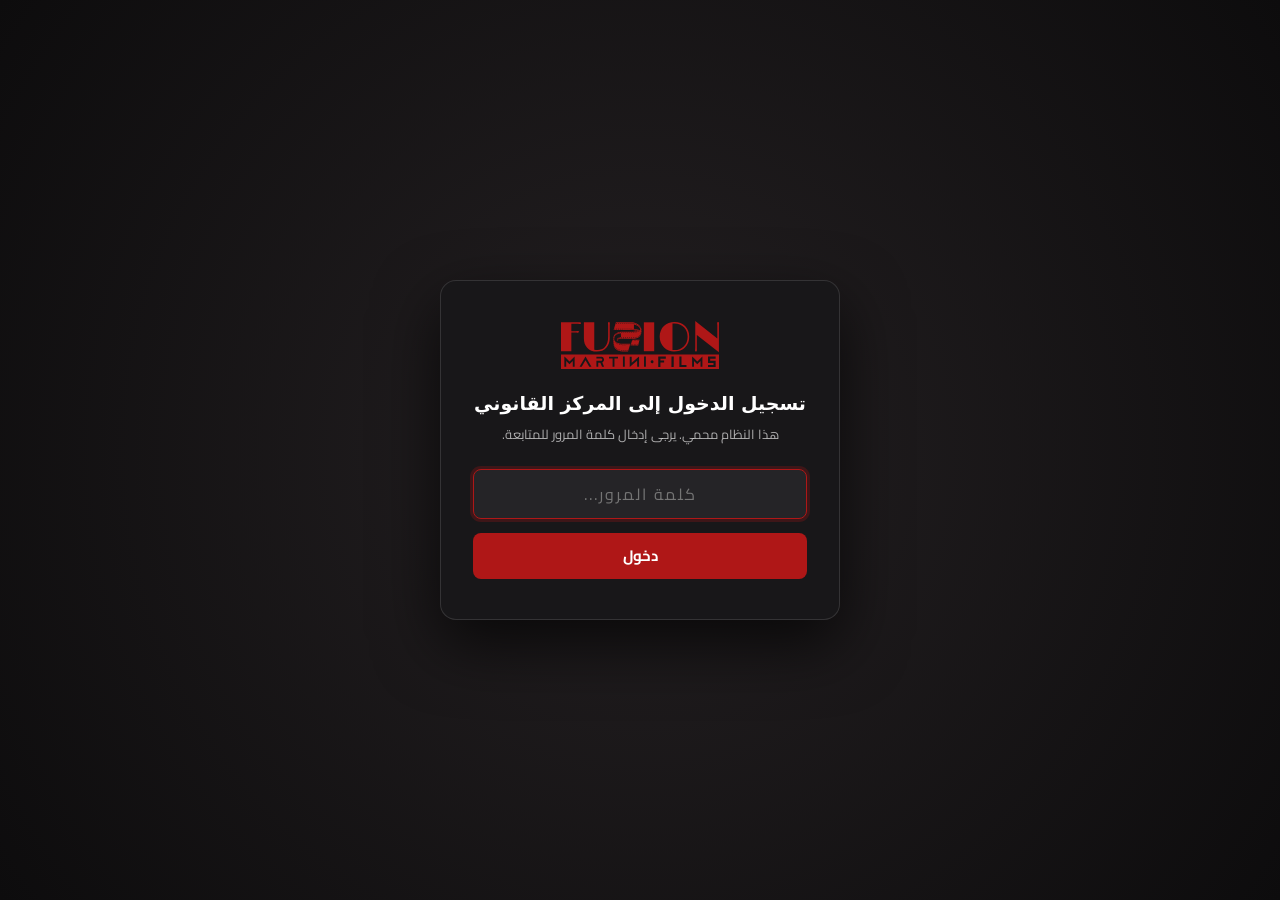
==== index.html @ acb27ea2 "feat: password protection with martin2026, lock gate, and signed contract delete prevention" ====
<!doctype html>
<html lang="ar" dir="rtl">
<head>
<meta charset="utf-8">
<meta name="viewport" content="width=device-width, initial-scale=1">
<title>المركز القانوني | MARTINI FUSION FILMS</title>
<link rel="icon" href="assets/logo-red.svg">
<link rel="preconnect" href="https://fonts.googleapis.com">
<link rel="preconnect" href="https://fonts.gstatic.com" crossorigin>
<link href="https://fonts.googleapis.com/css2?family=Cairo:wght@400;500;600;700;800&display=swap" rel="stylesheet">
<link rel="stylesheet" href="hub.css?v=20260923i">
</head>
<body>
<div class="app">
  <aside class="side">
    <a class="brand" href="#/templates"><img src="assets/logo-cream.svg" alt="MARTINI FUSION FILMS"><span class="brand-title" data-i18n="app.title"></span></a>
    <nav>
      <div class="nav-section-title" data-i18n="nav.master">الرئيسية</div>
      <a href="#/templates" data-r="templates" class="nav-master"><span data-i18n="nav.templates"></span></a>
      
      <div class="nav-section-title" data-i18n="nav.subpages">الصفحات الفرعية</div>
      <a href="#/projects" data-r="projects" class="nav-subpage"><span data-i18n="nav.projects"></span> <span class="n" id="nProjects">0</span></a>
      <a href="#/contracts" data-r="contracts" class="nav-subpage"><span data-i18n="nav.contracts"></span> <span class="n" id="nContracts">0</span></a>

      <div class="nav-section-divider"></div>
      <a href="#/settings" data-r="settings"><span data-i18n="nav.settings"></span> <span class="dot" id="dotCompany" data-i18n-title="nav.dot"></span></a>
    </nav>
    <div class="side-foot">
      <button id="btnLang" class="lang-btn" data-i18n="side.lang"></button>
      <button id="btnLock" class="lock-btn" data-i18n="side.lock"></button>
      <button id="btnBackup" data-i18n="side.backup"></button>
      <button id="btnRestore" data-i18n="side.restore"></button>
      <input type="file" id="fileRestore" accept="application/json" hidden>
      <p data-i18n="side.note"></p>
    </div>
  </aside>
  <main id="view"></main>
</div>
<div id="authGate" class="auth-overlay" style="display: none;">
  <div class="auth-card">
    <img src="assets/logo-red.svg" alt="MARTINI FUSION FILMS" class="auth-logo">
    <h2 class="auth-title" data-i18n="auth.title">تسجيل الدخول إلى المركز القانوني</h2>
    <p class="auth-sub" data-i18n="auth.sub">هذا النظام محمي. يرجى إدخال كلمة المرور للمتابعة.</p>
    <form id="authForm" class="auth-form" onsubmit="return false;">
      <div class="auth-input-wrap">
        <input type="password" id="authInput" class="auth-input" placeholder="كلمة المرور..." autocomplete="current-password" required autofocus>
      </div>
      <div id="authErr" class="auth-err" data-i18n="auth.err">كلمة المرور غير صحيحة. يرجى إعادة المحاولة.</div>
      <button type="submit" id="authSubmit" class="auth-btn" data-i18n="auth.btn">دخول</button>
    </form>
  </div>
</div>
<div id="toast" role="status"></div>
<div id="printHost" class="print-host"></div>
<script src="data/i18n.js"></script>
<script src="data/company.js"></script>
<script src="data/templates/actor.js"></script>
<script src="data/templates/artistic.js"></script>
<script src="data/templates/nda.js"></script>
<script src="data/seed.js"></script>
<script src="assets/html2pdf.bundle.min.js"></script>
<script src="hub.js?v=20260923i"></script>
</body>
</html>
---- hub.css ----
/* MARTINI FUSION FILMS, Legal Hub */
@import url('https://fonts.googleapis.com/css2?family=Cairo:wght@400;500;600;700;800&display=swap');
:root{
  --ink:#151517; --ink2:#3b3b41; --muted:#77726a; --cream:#F4F1EA; --card:#fff; --line:#E4DFD4; --line2:#d3ccbd;
  --red:#AF1717; --red-d:#8f1212; --amber:#B7791F; --amber-bg:#FBF1DC; --green:#2F7D4F; --green-bg:#E4F2EA; --blue:#2c5d8f;
  --r:10px; --ui:-apple-system,BlinkMacSystemFont,"Geeza Pro","Dubai","Tahoma","Segoe UI",system-ui,sans-serif;
  --head:"Geeza Pro","Dubai","Futura","Avenir Next","SF Pro Display",var(--ui);
  --cp-zoom: 1;
}
*{box-sizing:border-box}
html,body{margin:0;height:100%}
body{font:14px/1.5 var(--ui);color:var(--ink);background:var(--cream);-webkit-font-smoothing:antialiased}
button,input,select,textarea{font:inherit;color:inherit}
a{color:inherit}
h1,h2,h3{font-family:var(--head);margin:0;letter-spacing:normal}

.app{display:grid;grid-template-columns:240px 1fr;height:100vh}
.side{background:var(--red);color:var(--cream);display:flex;flex-direction:column;padding:22px 16px 16px}
.brand{display:block;text-decoration:none;margin-bottom:26px}
.brand img{width:100%;display:block}
.brand .brand-title, .brand span{display:block;margin-top:10px;font:700 13.5px/1.2 var(--head);letter-spacing:normal;color:#fff}
.side nav{display:flex;flex-direction:column;gap:3px}
.side nav a{display:flex;align-items:center;gap:10px;padding:10px 12px;border-radius:8px;text-decoration:none;color:#fff;font-weight:600;font-size:14px;transition:all .15s ease}
.side nav a:hover{background:rgba(0,0,0,0.2);color:#fff}
.side nav a.on{background:rgba(0,0,0,0.32);color:#fff;font-weight:700;box-shadow:inset -3px 0 0 #fff}
html[dir=ltr] .side nav a.on{box-shadow:inset 3px 0 0 #fff}
.side nav .n{margin-inline-start:auto;font-size:11.5px;font-weight:700;background:#fff;border-radius:20px;padding:1px 8px;color:var(--red)}
.side nav .dot{margin-inline-start:auto;width:9px;height:9px;border-radius:50%;background:#ffd166;box-shadow:0 0 0 2px rgba(0,0,0,0.15)}
.side-foot{margin-top:auto;display:flex;flex-direction:column;gap:8px;font-size:12px}
.side-foot button{background:rgba(0,0,0,0.16);border:1.5px solid rgba(255,255,255,0.45);color:#fff;font-weight:600;border-radius:8px;padding:8px 10px;cursor:pointer;text-align:start;transition:all .15s ease}
.side-foot button:hover{background:rgba(0,0,0,0.3);border-color:#fff;color:#fff}
.side-foot p{margin:4px 2px 0;color:#fff;opacity:.88;font-size:11.5px;line-height:1.45}

main{overflow:auto;min-width:0;height:100vh}
.page{padding:34px 40px 60px;max-width:1760px;width:100%;box-sizing:border-box}
.page-h{display:flex;align-items:flex-end;justify-content:space-between;gap:20px;margin-bottom:22px;flex-wrap:wrap}
.page-h h1{font-size:26px;font-weight:700}
.page-h p{margin:6px 0 0;color:var(--muted);max-width:640px;line-height:1.55}

.btn{border:1px solid var(--line2);background:#fff;border-radius:8px;padding:8px 14px;cursor:pointer;font-weight:500;white-space:nowrap}
.btn:hover{border-color:#a9a293;background:#faf8f3}
.btn.pri{background:var(--red);border-color:var(--red);color:#fff}
.btn.pri:hover{background:var(--red-d)}
.btn.sm{padding:5px 10px;font-size:12.5px}
.btn.ghost{background:none}
.btn.danger:hover{border-color:var(--red);color:var(--red)}

.tools{display:flex;gap:10px;flex-wrap:wrap;align-items:center;margin-bottom:20px;background:var(--card);border:1px solid var(--line);border-radius:12px;padding:10px 12px}
.search{flex:1;min-width:220px;max-width:380px;position:relative}
.search input{width:100%;padding:9px 36px 9px 12px;border:1px solid var(--line2);border-radius:9px;background:#faf9f6;font-size:13.5px;text-align:right}
html[dir=ltr] .search input{padding:9px 12px 9px 36px;text-align:left}
.search:before{content:"";position:absolute;right:13px;left:auto;top:50%;width:11px;height:11px;margin-top:-7px;border:2px solid #9b9586;border-radius:50%}
.search:after{content:"";position:absolute;right:23px;left:auto;top:calc(50% + 3px);width:6px;height:2px;background:#9b9586;transform:rotate(-45deg)}
html[dir=ltr] .search:before{right:auto;left:13px}
html[dir=ltr] .search:after{right:auto;left:23px}
.chips{display:flex;gap:7px;flex-wrap:wrap}
.chip{border:1px solid var(--line2);background:#fff;border-radius:9px;padding:7px 13px;cursor:pointer;font-size:13px;font-weight:600;color:var(--ink2);transition:all .15s ease}
.chip .c{margin-inline-start:6px;font-weight:700;font-size:11.5px;opacity:.8}
.chip.on{background:var(--ink);border-color:var(--ink);color:#fff}
.chip.on .c{opacity:.9;color:#fff}
.chip[data-s="sent"]{background:var(--amber-bg);border-color:#eddbb0;color:var(--amber)}
.chip[data-s="signed"]{background:var(--green-bg);border-color:#cfe9da;color:var(--green)}
.chip[data-s="void"]{background:#fbeaea;border-color:#f0d3d3;color:var(--red)}
.chip[data-s="archived"]{background:#f1efe9;border-color:var(--line);color:var(--muted)}
.chip[data-s="sent"].on{background:var(--amber);border-color:var(--amber);color:#fff}
.chip[data-s="signed"].on{background:var(--green);border-color:var(--green);color:#fff}
.chip[data-s="void"].on{background:var(--red);border-color:var(--red);color:#fff}
.chip[data-s="archived"].on{background:var(--muted);border-color:var(--muted);color:#fff}

.grid{display:grid;grid-template-columns:repeat(auto-fill,minmax(310px,1fr));gap:16px}
.card{background:var(--card);border:1px solid var(--line);border-radius:var(--r);padding:20px;display:flex;flex-direction:column;gap:10px;transition:box-shadow .15s,border-color .15s}
.card:hover{box-shadow:0 6px 24px rgba(21,21,23,.08);border-color:var(--line2)}
.tag{align-self:flex-start;font-size:11px;letter-spacing:.08em;text-transform:uppercase;font-weight:600;color:var(--red);background:#f7e6e6;border-radius:4px;padding:2px 8px}
.card .ar{font:600 20px/1.35 "Geeza Pro",Arial,sans-serif;direction:rtl;text-align:right}
.card .en{color:var(--ink2);font-weight:600}
.card p{margin:0;color:var(--muted);font-size:13.5px}
.card .meta{display:flex;gap:14px;color:var(--muted);font-size:12.5px;margin-top:auto;padding-top:6px}
.card .act{display:flex;gap:8px;align-items:center;justify-content:space-between}
.warnpill{font-size:12px;color:var(--amber);background:var(--amber-bg);padding:2px 8px;border-radius:20px}

.section-h{font-size:12px;text-transform:uppercase;letter-spacing:.14em;color:var(--muted);font-weight:600;margin:32px 0 10px}
.recent{display:grid;grid-template-columns:repeat(auto-fill,minmax(310px,1fr));gap:10px}
.recent a{background:#fff;border:1px solid var(--line);border-radius:8px;padding:12px 14px;text-decoration:none;display:flex;flex-direction:column;gap:2px}
.recent a:hover{border-color:var(--line2)}
.recent b{font-weight:600}.recent small{color:var(--muted)}

.pill{display:inline-block;border-radius:20px;padding:2px 10px;font-size:12px;font-weight:600}
.st-draft{background:#ecebe6;color:#5f5b52}.st-sent{background:var(--amber-bg);color:var(--amber)}
.st-signed{background:var(--green-bg);color:var(--green)}.st-void{background:#f1dede;color:#8a2b2b;text-decoration:line-through}
.st-archived{background:#e2e8f0;color:#475569;border:1px solid #cbd5e1}
select.stsel{border:1px solid var(--line2);border-radius:20px;padding:3px 8px;background:#fff;font-size:12.5px}

table.list{width:100%;border-collapse:separate;border-spacing:0;background:#fff;border:1px solid var(--line);border-radius:var(--r)}
table.list th{position:sticky;top:0;z-index:10;text-align:start;font-size:12px;letter-spacing:normal;color:var(--muted);font-weight:600;padding:11px 14px;background:#faf8f3;border-bottom:1px solid var(--line);box-shadow:0 1px 3px rgba(0,0,0,0.04)}
table.list td{padding:11px 14px;border-bottom:1px solid var(--line);vertical-align:middle;text-align:start}
table.list tr.row{cursor:pointer}table.list tr.row:hover td{background:#fbfaf6}
table.list tr.grp td{position:sticky;top:41px;z-index:9;background:#f3efe6;font-weight:600;font-size:12.5px;letter-spacing:normal;padding:8px 14px;border-bottom:1px solid var(--line);cursor:pointer;user-select:none;transition:background .15s ease}
table.list tr.grp:hover td{background:#ebe6dc}
table.list .who{font-weight:600}table.list .sub{color:var(--muted);font-size:12.5px}
table.list .ar{direction:rtl;text-align:start;font-family:var(--head)}
select.prjsel{border:1.5px solid var(--line2);border-radius:6px;padding:3px 7px;background:#fff;font-size:12px;color:var(--ink);cursor:pointer;max-width:160px;text-overflow:ellipsis;transition:all .15s ease}
select.prjsel:hover{border-color:#a49f93;background:#faf8f4}
select.prjsel:focus{border-color:var(--red);outline:0;box-shadow:0 0 0 2px rgba(175,23,23,.12)}
.acts{display:flex;gap:4px;align-items:center;justify-content:flex-end;flex-wrap:nowrap}
.acts .btn{display:inline-flex;align-items:center;gap:3px;padding:4px 8px;font-size:11.5px;line-height:1.2;white-space:nowrap;border-radius:6px;border:1px solid var(--line2);background:#fff;color:var(--ink);cursor:pointer;transition:all .12s ease}
.acts .btn:hover{background:#f7f5f0;border-color:#cfc8ba}
.acts .btn.act-btn-edit:hover{background:#fdf5f5;border-color:var(--red);color:var(--red)}
.acts .btn.act-btn-send:hover{background:#eff6ff;border-color:#2563eb;color:#1d4ed8}
.acts .btn.act-btn-pdf:hover{background:#fdf5f5;border-color:var(--red);color:var(--red)}
.acts .btn.act-btn-print:hover{background:#f0fdf4;border-color:#16a34a;color:#15803d}
.acts .btn.act-btn-del{padding:4px 7px;font-size:14px;font-weight:700;color:var(--muted);background:none;border-color:transparent}
.acts .btn.act-btn-del:hover{background:#fdf0f0;border-color:#f7cfcf;color:var(--red)}
.empty{background:#fff;border:1px dashed var(--line2);border-radius:var(--r);padding:44px;text-align:center;color:var(--muted)}
.empty h3{color:var(--ink);margin-bottom:6px}

/* company */
.panel{background:#fff;border:1px solid var(--line);border-radius:var(--r);padding:24px;max-width:860px}
.banner{display:flex;gap:12px;align-items:flex-start;background:var(--amber-bg);border:1px solid #ecd2a0;border-radius:var(--r);padding:14px 16px;margin-bottom:18px;max-width:860px;color:#6f4a0e}
.banner b{color:#5b3b06}
.ok-banner{background:var(--green-bg);border-color:#bcdcc8;color:#245f3c}
.frow{display:grid;grid-template-columns:220px 1fr;gap:14px;align-items:center;margin-bottom:12px}
.frow>label{color:var(--ink2);font-weight:500}
.frow small{color:var(--muted);display:block;font-weight:400}
input.in,textarea.in,select.in{width:100%;padding:10px 12px;border:1.5px solid #d4cdbe;border-radius:8px;background:#fff;font-family:var(--ui);font-size:13.5px;color:var(--ink);transition:border-color .15s,box-shadow .15s}
input.in:focus,textarea.in:focus,select.in:focus{outline:none;border-color:var(--red);box-shadow:0 0 0 3px rgba(175,23,23,.15)}
textarea.in{resize:vertical;min-height:64px}
.variants{display:flex;gap:6px;flex-wrap:wrap;margin-top:8px}
.variants button{border:1px solid var(--line2);background:#faf8f3;border-radius:6px;padding:4px 9px;cursor:pointer;font-size:12.5px;direction:rtl}
.variants button small{display:inline;color:var(--muted);direction:rtl;margin-inline-start:6px}
.variants button.on{border-color:var(--red);background:#fbeeee}
.check{display:flex;gap:10px;align-items:flex-start;margin:16px 0 4px}
.check input{margin-top:3px;width:16px;height:16px;accent-color:var(--red)}

/* editor */
/* executive editor header */
.ed{display:grid;grid-template-rows:auto 1fr;height:100vh}
.ed-top{display:flex;align-items:center;justify-content:space-between;gap:14px;padding:8px 18px;min-height:60px;background:#fff;border-bottom:1px solid var(--line);box-shadow:0 1px 3px rgba(0,0,0,0.03);z-index:10;box-sizing:border-box}
.ed-top-start{display:flex;align-items:center;gap:12px;min-width:0;flex:1 1 auto}
.ed-back-btn{display:inline-flex;align-items:center;gap:6px;padding:6px 14px;border-radius:8px;border:1.5px solid var(--ink);background:var(--ink);color:#fff;font-family:"Cairo",var(--ui);font-size:13px;font-weight:700;text-decoration:none;transition:all .15s ease;cursor:pointer;white-space:nowrap;flex-shrink:0;box-shadow:0 1px 3px rgba(0,0,0,0.15)}
.ed-back-btn:hover{background:var(--red);border-color:var(--red);color:#fff;transform:translateY(-1px);box-shadow:0 3px 6px rgba(175,23,23,0.25)}
.ed-divider{width:1px;height:26px;background:var(--line2);flex-shrink:0}
.ed-title-group{display:flex;flex-direction:column;gap:2px;min-width:0}
.ed-title-row{display:flex;align-items:center;gap:8px;flex-wrap:wrap}
.ed-tpl-title{font-family:"Cairo",var(--head);font-weight:700;font-size:16px;color:var(--ink);white-space:nowrap}
.ed-ref-badge{display:inline-flex;align-items:center;padding:2px 7px;background:#f4f1ea;border:1px solid #dfd9ce;border-radius:6px;font-family:ui-monospace,SFMono-Regular,Menlo,Monaco,Consolas,monospace;font-size:11.5px;font-weight:600;color:#4a453e;line-height:1.3}
.ed-party-row{display:flex;align-items:center;font-size:12px;line-height:1.2}
.ed-party-tag{color:#5c554b;font-family:"Cairo",var(--ui);display:inline-flex;gap:4px;align-items:center;white-space:nowrap;overflow:hidden;text-overflow:ellipsis}
.ed-party-tag b{color:var(--ink);font-weight:600}
.ed-party-tag.dim{color:var(--muted);font-style:italic}
.ed-top-center{display:flex;align-items:center;gap:10px;flex-shrink:0}
.ed-status-wrap select{font-family:"Cairo",var(--ui);font-size:12px;font-weight:600;padding:5px 10px;border-radius:6px;border:1px solid var(--line2);background-color:#fff;cursor:pointer}
.ed-save-indicator{font-size:12px;font-family:"Cairo",var(--ui);font-weight:500;color:var(--muted);white-space:nowrap;padding:4px 9px;border-radius:6px;background:#faf8f4;border:1px solid #eeeae2}
.ed-top-actions{display:flex;align-items:center;gap:8px;flex-shrink:0}
.ed-btn-action{display:inline-flex;align-items:center;gap:6px;padding:6px 14px;border-radius:8px;font-family:"Cairo",var(--ui);font-size:13px;font-weight:600;cursor:pointer;transition:all .15s ease;line-height:1.3;white-space:nowrap}
.ed-btn-action .btn-icon{font-size:13.5px;line-height:1}
.ed-btn-save{background:var(--red);color:#fff;border:1px solid #941313;box-shadow:0 1px 2px rgba(175,23,23,0.15)}
.ed-btn-save:hover{background:#c51b1b;border-color:#af1717;transform:translateY(-1px);box-shadow:0 2px 4px rgba(175,23,23,0.22)}
.ed-btn-send{background:#fff;border:1px solid var(--line2);color:var(--ink)}
.ed-btn-send:hover{border-color:#2563eb;background:#eff6ff;color:#1d4ed8;transform:translateY(-1px)}
.ed-btn-pdf{background:#fff;border:1px solid var(--line2);color:var(--ink)}
.ed-btn-pdf:hover{border-color:var(--red);background:#fdf5f5;color:var(--red);transform:translateY(-1px)}
.ed-btn-print{background:#fff;border:1px solid var(--line2);color:var(--ink)}
.ed-btn-print:hover{border-color:#059669;background:#ecfdf5;color:#047857;transform:translateY(-1px)}
.ed-body{display:grid;grid-template-columns:minmax(420px,500px) 1fr;min-height:0}
.form-pane{overflow:auto;background:#faf9f6;border-inline-end:1px solid var(--line2);padding:14px 22px 50px}
.pv-pane{overflow:auto;background:#e3dfd3;padding:18px 20px 60px;position:relative}
.fs{border-top:1px solid var(--line);padding:16px 0 8px}
.fs:first-child{border-top:0;padding-top:4px}
.fs h3{font-family:"Cairo",var(--head);font-size:14.5px;letter-spacing:normal;color:#111;margin-bottom:12px;font-weight:800;display:flex;align-items:center;gap:8px}
.fs h3 .cnt{margin-inline-start:auto;text-transform:none;letter-spacing:0;font-family:var(--ui);font-weight:600;color:var(--muted);font-size:12px}
.fld-row{margin-bottom:14px}
.fld-row label{display:flex;justify-content:space-between;gap:8px;font-family:"Cairo",var(--ui);font-size:14px;color:#111;margin-bottom:6px;font-weight:700}
.fld-row label .ar{color:#555;font-family:var(--head);font-weight:500;direction:rtl}
.fld-row label .req{color:var(--red);font-weight:800;margin-inline-start:3px}
html[lang=ar] .fld-row label .alt{display:none!important}
.opt-pills{display:flex;flex-wrap:wrap;gap:6px;margin:5px 0 8px}
.opt-pill{padding:5px 11px;border-radius:6px;font-family:"Cairo",var(--ui);font-size:12px;font-weight:600;border:1.5px solid #d8d4cc;background:#fff;color:var(--muted);cursor:pointer;transition:all .15s ease;line-height:1.3}
.opt-pill:hover{border-color:var(--red);color:var(--ink)}
.opt-pill.on{background:var(--red);border-color:var(--red);color:#fff;box-shadow:0 1px 3px rgba(175,23,23,.25)}
.fld-row .hint{font-size:12px;color:var(--muted);margin-top:4px;line-height:1.4}
.fld-row input.done{border-color:#a2c9b1;background:#fafcfb}
.sched{display:flex;flex-direction:column;gap:6px}
.sched .r{display:grid;grid-template-columns:70px 1fr 28px;gap:6px;align-items:center}
.sched .r button{border:0;background:none;cursor:pointer;color:var(--muted);font-size:16px}
.sched .r button:hover{color:var(--red)}
.sched-total{display:flex;justify-content:space-between;align-items:center;margin-top:8px;font-weight:600}
.sched-total.bad{color:var(--red)}.sched-total.good{color:var(--green)}
.outline{display:flex;flex-direction:column;gap:2px;max-height:220px;overflow:auto}
.outline button{border:0;background:none;text-align:start;padding:5px 8px;border-radius:6px;cursor:pointer;direction:rtl;font-family:var(--head);font-size:13px;color:var(--ink2)}
.checks-sec{border-top:0;padding-top:4px;margin-bottom:6px}
.checks-sum{font-family:"Cairo",var(--head);font-size:13.5px;letter-spacing:normal;color:var(--ink);font-weight:700;cursor:pointer;user-select:none;margin-bottom:10px;padding:4px 0}
.checks-sum::-webkit-details-marker{color:var(--muted)}
.checks{display:flex;flex-direction:column;gap:6px}
.chk{display:flex;gap:9px;align-items:flex-start;font-size:12px;padding:7px 10px;border-radius:6px;background:#fff;border:1px solid #e8e2d5}
.chk span{unicode-bidi:plaintext;line-height:1.45}
.chk i{flex:none;width:7px;height:7px;border-radius:50%;margin-top:6px;background:var(--green)}
.chk.warn{background:#fdf8ed;border-color:#fae6c0}.chk.warn i{background:#e0a13a}
.chk.note{background:#f3f6fa;border-color:#dbe4ef}.chk.note i{background:var(--blue)}
.chk button{border:0;background:none;padding:0;text-decoration:underline;cursor:pointer;color:inherit;font-weight:600}
.pv-bar{max-width:210mm;margin:0 auto 10px;display:flex;gap:8px;align-items:center;color:var(--muted);font-size:12.5px;direction:rtl}
.pv-bar b{color:var(--ink2)}

/* interface direction and language: Arabic is right-to-left, English left-to-right */
html[dir=rtl] .side nav a.on{box-shadow:inset -3px 0 0 var(--red)}
html[dir=ltr] .side nav a.on{box-shadow:inset 3px 0 0 var(--red)}
html[dir=ltr] .search input{padding:10px 12px 10px 36px;text-align:left}
html[dir=ltr] .search:before{left:12px;right:auto}
html[dir=ltr] .search:after{left:23px;right:auto;transform:rotate(45deg)}
html[dir=ltr] .pv-bar{direction:ltr}
html[dir=ltr] .card .ar,html[dir=ltr] table.list .ar{text-align:left}
html[lang=en]{--ui:-apple-system,BlinkMacSystemFont,"SF Pro Text","Segoe UI",system-ui,sans-serif;--head:"Futura","Avenir Next","SF Pro Display",var(--ui)}
html[lang=en] .fs h3{text-transform:uppercase;letter-spacing:.13em;font-size:12px}
.side-foot .lang-btn{font-weight:600;color:#fff;border-color:#55555c}
.fld-row label .alt{color:var(--muted);font-weight:400;font-size:11.5px}

/* the contract pages: A4, header on top, coloured footer band at the very bottom of every page.
   Each page is a window onto one column of a tall multi-column strip, so preview and printout are identical. */
.pages{display:flex;flex-direction:column;align-items:center;gap:8mm}
.pg{position:relative;flex:none;width:210mm;height:297mm;background:#fff;color:#111;box-shadow:0 2px 26px rgba(0,0,0,.16);overflow:hidden;overflow:clip}
.pg.fc-red{--band:#AF1717}
.pg.fc-ink{--band:#151517}
.lh{direction:rtl;position:absolute;top:12mm;left:18mm;right:18mm;display:flex;align-items:center;gap:5mm;padding-bottom:4mm;border-bottom:.3mm solid #cfc9bd}
.lh-logo{width:40mm;height:auto;display:block;flex:none}
.lh-id{display:flex;flex-direction:column;gap:.6mm;border-inline-start:.3mm solid #cfc9bd;padding-inline-start:5mm;font-family:"Cairo","Geeza Pro",sans-serif;font-size:8pt;line-height:1.35;color:#666}
.lh-id b{font-size:9pt;font-weight:700;color:#222}
.lh-ref{margin-inline-start:auto;text-align:left;font-family:"Cairo",Arial,sans-serif;font-size:8.5pt;font-weight:700;color:#222;display:flex;flex-direction:column;gap:.5mm}
.lh-ref small{font-size:7.5pt;font-weight:500;color:#777;text-align:right}
.win{position:absolute;top:34mm;left:18mm;width:174mm;height:238mm;overflow:hidden;overflow:clip}
.flow{position:absolute;top:0;left:0;height:238mm;column-gap:12mm;column-fill:auto;direction:ltr}
.measure{position:absolute;left:-14000px;top:0;visibility:hidden}
.ini{display:none!important}
.fb{direction:rtl;position:absolute;left:0;right:0;bottom:5mm;height:12mm;padding:0 18mm;background:var(--band);color:#fff;display:flex;align-items:center;gap:6mm;font-family:"Cairo","Geeza Pro",sans-serif;font-size:8pt}
.fb::after{content:"";position:absolute;left:0;right:0;top:100%;height:5mm;background:inherit}
.fb-t{flex:1;display:flex;align-items:center;gap:1.2mm;white-space:nowrap}
.fb-t i{font-style:normal;margin:0 1.4mm;opacity:.7}
.fb-t.ph{outline:.3mm dashed rgba(255,255,255,.8);outline-offset:1mm}
.fb-n{font-weight:700;white-space:nowrap;direction:ltr}

.doc{font-family:Arial,"Geeza Pro","Helvetica Neue",sans-serif;font-size:11pt;line-height:1.75;text-align:justify;direction:rtl;orphans:3;widows:3}
.doc p{margin:0 0 .5em}
.doc .ct{font-size:15pt;text-align:center;margin:.2em 0 1em;font-weight:700;break-after:avoid}
.doc .ch{font-size:11.5pt;margin:1em 0 .3em;font-weight:700;break-after:avoid}
.doc .lbl{font-weight:700}
.doc .art{margin-top:.7em}
.doc .li{position:relative;padding-inline-start:2.6em}
.doc .li .mk{position:absolute;inset-inline-start:0;top:0;font-weight:700}
.doc .sch .mk{font-weight:700}
.fld{unicode-bidi:isolate;border-radius:3px}
.fld:not(.blank){background:rgba(175,23,23,.08);cursor:pointer}
.fld.blank{display:inline-block;min-width:7.5em;height:1.05em;vertical-align:baseline;border-bottom:1px dotted #333;background:rgba(224,161,58,.22);cursor:pointer}
.fld.hl{outline:2px solid var(--red);outline-offset:1px}
.sign{margin-top:1.4em;break-inside:avoid}
.sign .sd{text-align:start;margin-bottom:.5em}
.sigcols{display:flex;gap:16mm;margin-top:4mm;align-items:stretch}
.sigcols>div{flex:1;display:flex;flex-direction:column;text-align:center;font-size:10.5pt;line-height:1.5}
.sigcols b{display:block;font-weight:700}
.sigcols span{display:block}
.sigcols i{display:block;border-bottom:1.5px solid #222;height:20mm;margin-top:auto}

#toast{position:fixed;bottom:22px;left:50%;transform:translateX(-50%);background:var(--ink);color:#fff;padding:10px 16px;border-radius:8px;opacity:0;pointer-events:none;transition:opacity .2s;z-index:50}
#toast.on{opacity:1}

/* Green signed status styling */
select.stsel.st-signed, .pill.st-signed, select.stsel[data-status="signed"] {
  background: #edf8f1 !important;
  border: 1.5px solid #2da44e !important;
  color: #1a7f37 !important;
  font-weight: 700 !important;
}

/* metrics & dashboard */
.metrics-row {
  display: grid;
  grid-template-columns: repeat(auto-fit, minmax(180px, 1fr));
  gap: 14px;
  margin-bottom: 24px;
}
.metric-card {
  background: #fff;
  border: 1px solid var(--line);
  border-radius: var(--r);
  padding: 16px 18px;
  display: flex;
  flex-direction: column;
  gap: 6px;
  box-shadow: 0 1px 3px rgba(0,0,0,.03);
  position: relative;
  transition: transform .18s ease, box-shadow .18s ease, border-color .18s ease;
  cursor: pointer;
  user-select: none;
}
.metric-card:hover {
  transform: translateY(-2px);
  box-shadow: 0 4px 14px rgba(0,0,0,.06);
  border-color: #c9c3b5;
}
.metric-card:active {
  transform: scale(0.98);
}
.m-card-top {
  display: flex;
  align-items: center;
  justify-content: space-between;
}
.m-card-top .m-lbl {
  font-size: 12.5px;
  color: var(--muted);
  font-weight: 600;
}
.m-card-top .m-badge {
  font-size: 13px;
  width: 28px;
  height: 28px;
  border-radius: 6px;
  display: flex;
  align-items: center;
  justify-content: center;
  background: #faf8f4;
  border: 1px solid #eee9df;
  color: #555;
  user-select: none;
}
.metric-card .m-num {
  font: 800 28px/1.1 "Cairo", var(--head);
  letter-spacing: -0.5px;
}
.metric-card .m-num.m-zero {
  color: #a49f93;
  font-weight: 600;
}
.metric-card .m-num.m-live {
  color: var(--ink);
  font-weight: 800;
}
.metric-card .m-num.m-alert {
  color: #b45309;
  font-weight: 800;
}
.metric-card .m-num.m-success {
  color: #1a7f37;
  font-weight: 800;
}
.metric-card .m-sub {
  font-size: 11.5px;
  color: var(--muted);
  font-weight: 500;
  white-space: nowrap;
  overflow: hidden;
  text-overflow: ellipsis;
}

/* Executive View Switcher */
.view-switcher-wrap {
  margin-bottom: 22px;
}
.view-switcher {
  display: grid;
  grid-template-columns: 1fr 1fr;
  background: #f1ede5;
  border: 1px solid #e1dbcf;
  border-radius: 12px;
  padding: 5px;
  gap: 6px;
}
.switcher-tab {
  display: flex;
  align-items: center;
  gap: 14px;
  padding: 12px 18px;
  border-radius: 8px;
  border: 1px solid transparent;
  background: transparent;
  cursor: pointer;
  text-align: start;
  transition: all .18s ease;
}
.switcher-tab:hover {
  background: rgba(255,255,255,.5);
}
.switcher-tab.active {
  background: #fff;
  border-color: #d6d0c4;
  box-shadow: 0 2px 8px rgba(0,0,0,.05);
}
.tab-icon {
  font-size: 22px;
  line-height: 1;
  flex: none;
  width: 42px;
  height: 42px;
  border-radius: 8px;
  background: #f9f7f2;
  border: 1px solid #e7e2d6;
  display: flex;
  align-items: center;
  justify-content: center;
}
.switcher-tab.active .tab-icon {
  background: #fff;
  border-color: #d6d0c4;
}
.tab-text {
  flex: 1;
  min-width: 0;
  display: flex;
  flex-direction: column;
  gap: 2px;
}
.tab-title {
  font-family: "Cairo", var(--head);
  font-size: 15px;
  font-weight: 700;
  color: var(--ink);
}
.switcher-tab:not(.active) .tab-title {
  color: #635d53;
}
.tab-sub {
  font-size: 11.5px;
  color: var(--muted);
  white-space: nowrap;
  overflow: hidden;
  text-overflow: ellipsis;
}
.tab-count {
  font-family: "Cairo", var(--head);
  font-size: 13px;
  font-weight: 700;
  padding: 3px 10px;
  border-radius: 12px;
  background: #e3ded3;
  color: #4a453c;
  line-height: 1.2;
}
.switcher-tab.active .tab-count {
  background: var(--ink);
  color: #fff;
}

/* project cards & grid */
.pgrid {
  display: grid;
  grid-template-columns: repeat(auto-fill, minmax(330px, 1fr));
  gap: 18px;
}
.p-card {
  background: #fff;
  border: 1px solid var(--line);
  border-radius: var(--r);
  padding: 20px;
  display: flex;
  flex-direction: column;
  gap: 12px;
  transition: transform .18s ease, box-shadow .18s ease, border-color .18s ease;
  cursor: pointer;
}
.p-card:hover {
  transform: translateY(-2px);
  box-shadow: 0 10px 30px rgba(21,21,23,.09);
  border-color: var(--line2);
}
.p-card-top {
  display: flex;
  align-items: center;
  justify-content: space-between;
  gap: 8px;
  width: 100%;
}
.p-card-badges {
  display: flex;
  align-items: center;
  gap: 6px;
  flex-wrap: wrap;
}
.p-type-badge {
  font-size: 11px;
  font-weight: 700;
  padding: 3px 9px;
  border-radius: 6px;
  letter-spacing: normal;
}
.p-type-series { background: #f4ecf9; color: #6a1b9a; border: 1px solid #e1bee7; }
.p-type-film, .p-type-movie { background: #fdf0f0; color: var(--red); border: 1px solid #f7cfcf; }
.p-type-doc { background: #e0f2f1; color: #00695c; border: 1px solid #b2dfdb; }
.p-type-commercial { background: #fff8e1; color: #b78103; border: 1px solid #ffe082; }
.p-type-other { background: #f5f5f5; color: #616161; border: 1px solid #e0e0e0; }

.p-status-chip {
  font-size: 11px;
  font-weight: 700;
  padding: 3px 10px;
  border-radius: 20px;
}
.pst-production { background: #e3f2fd; color: #1565c0; border: 1px solid #bbdefb; }
.pst-development { background: #fff8e1; color: #b78103; border: 1px solid #ffe082; }
.pst-post { background: #f3e5f5; color: #7b1fa2; border: 1px solid #e1bee7; }
.pst-completed { background: var(--green-bg); color: #1a7f37; border: 1px solid #2da44e; }
.pst-archived { background: #eceff1; color: #546e7a; border: 1px solid #cfd8dc; }

.p-year-chip {
  font-size: 11px;
  font-weight: 700;
  color: var(--muted);
  background: #faf8f4;
  border: 1px solid var(--line);
  padding: 2px 8px;
  border-radius: 6px;
  direction: ltr;
}

.p-card-title-row {
  display: flex;
  align-items: baseline;
  gap: 8px;
  flex-wrap: wrap;
}
.p-card-title {
  font: 700 19px/1.3 "Cairo", var(--head);
  color: var(--ink);
}
.p-code {
  font-family: ui-monospace, SFMono-Regular, Menlo, Monaco, Consolas, monospace;
  font-size: 11px;
  color: #635f56;
  font-weight: 700;
  background: #eeeae0;
  border: 1px solid #dcd6c8;
  padding: 2px 7px;
  border-radius: 5px;
  letter-spacing: 0.5px;
}

.p-desc {
  margin: 0;
  font-size: 12.5px;
  color: #55514b;
  line-height: 1.55;
  display: -webkit-box;
  -webkit-line-clamp: 2;
  -webkit-box-orient: vertical;
  overflow: hidden;
  min-height: 2.7em;
}
.p-desc.p-desc-empty {
  color: #a49f94;
  font-style: italic;
}

.p-contracts-summary {
  display: flex;
  flex-direction: column;
  gap: 8px;
  background: #faf8f3;
  border: 1px solid #eee8db;
  border-radius: 8px;
  padding: 12px 14px;
}
.p-cnt-row {
  display: flex;
  align-items: center;
  justify-content: space-between;
  font-size: 12.5px;
}
.p-cnt-lbl b {
  color: var(--ink2);
  font-weight: 600;
}
.p-cnt-val {
  color: var(--muted);
  font-weight: 600;
  font-size: 12px;
}
.p-cnt-chips {
  display: flex;
  gap: 6px;
  flex-wrap: wrap;
}
.cb-chip {
  font-size: 11px;
  font-weight: 700;
  padding: 2px 8px;
  border-radius: 5px;
  background: #fff;
  border: 1px solid var(--line);
}
.cb-actor { color: #9c4115; border-color: #f7d2bc; background: #fff5ee; }
.cb-artistic { color: #165b75; border-color: #c4e4f0; background: #f0f9fd; }
.cb-nda { color: #69328c; border-color: #e5cef7; background: #fcf6ff; }

.p-status-breakdown {
  font-size: 11.5px;
  color: var(--muted);
  display: flex;
  align-items: center;
  gap: 6px;
  padding-top: 4px;
  border-top: 1px solid #f0eae0;
}
.st-dot {
  display: inline-block;
  width: 6px;
  height: 6px;
  border-radius: 50%;
}
.st-signed-dot { background: #2da44e; }
.st-draft-dot { background: var(--amber); }

.p-card-acts {
  display: flex;
  gap: 8px;
  align-items: center;
  margin-top: auto;
  padding-top: 12px;
  border-top: 1px solid #eee9df;
  flex-wrap: wrap;
}
.p-open-btn {
  display: inline-flex;
  align-items: center;
  gap: 6px;
}
.p-open-btn .arr {
  font-size: 13px;
  transition: transform .15s ease;
}
.p-open-btn:hover .arr {
  transform: translateX(-3px);
}
html[dir=ltr] .p-open-btn .arr { transform: rotate(180deg); }
html[dir=ltr] .p-open-btn:hover .arr { transform: rotate(180deg) translateX(-3px); }

.p-add-c-btn:hover {
  color: var(--red);
  border-color: var(--red);
}
.p-icon-btn {
  padding: 5px 8px !important;
  font-size: 13px !important;
  color: var(--muted);
}
.p-icon-btn:hover {
  color: var(--ink);
}
.p-icon-btn.danger:hover {
  color: var(--red) !important;
  border-color: #f5c2c2 !important;
  background: #fdf5f5 !important;
}

/* project workspace */
.back-link {
  display: inline-flex;
  align-items: center;
  gap: 8px;
  color: var(--muted);
  text-decoration: none;
  font-size: 13.5px;
  font-weight: 600;
  margin-bottom: 16px;
  transition: color .15s ease;
}
.back-link:hover {
  color: var(--ink);
}
.back-arrow {
  font-size: 15px;
  transition: transform .15s ease;
}
.back-link:hover .back-arrow {
  transform: translateX(4px);
}
html[dir=ltr] .back-arrow {
  transform: rotate(180deg);
}
html[dir=ltr] .back-link:hover .back-arrow {
  transform: rotate(180deg) translateX(4px);
}

.ws-hero {
  background: #fff;
  border: 1px solid var(--line);
  border-radius: var(--r);
  padding: 24px 28px;
  margin-bottom: 24px;
  display: flex;
  flex-direction: column;
  gap: 20px;
  box-shadow: 0 2px 8px rgba(0,0,0,.03);
}
.ws-hero-top {
  display: flex;
  justify-content: space-between;
  align-items: flex-start;
  gap: 20px;
  flex-wrap: wrap;
}
.ws-hero-meta {
  display: flex;
  flex-direction: column;
  gap: 10px;
  max-width: 780px;
}
.ws-meta-row {
  display: flex;
  align-items: center;
  gap: 8px;
  flex-wrap: wrap;
}
.ws-title-row {
  display: flex;
  align-items: center;
  gap: 12px;
  flex-wrap: wrap;
}
.ws-title {
  font: 800 28px/1.2 "Cairo", var(--head);
  color: var(--ink);
  margin: 0;
}
.ws-desc {
  margin: 0;
  color: var(--ink2);
  font-size: 14px;
  line-height: 1.6;
}
.ws-desc.ws-desc-empty {
  color: #a49f94;
  font-style: italic;
}
.ws-acts {
  display: flex;
  gap: 8px;
  align-items: center;
  flex-wrap: wrap;
}

.ws-metrics-row {
  display: grid;
  grid-template-columns: repeat(auto-fit, minmax(160px, 1fr));
  gap: 12px;
  padding-top: 16px;
  border-top: 1px solid var(--line);
}
.ws-metric-card {
  background: #faf8f3;
  border: 1px solid #eee8db;
  border-radius: 8px;
  padding: 12px 14px;
  display: flex;
  flex-direction: column;
  gap: 4px;
}
.ws-metric-card .m-num {
  font: 800 24px/1.1 "Cairo", var(--head);
  color: var(--ink);
}
.ws-metric-card .m-lbl {
  font-size: 12px;
  color: var(--muted);
  font-weight: 600;
}
.ws-breakdown-card {
  justify-content: space-between;
}

/* row role and project styling in tables */
.row-role {
  color: #8c4215;
  font-weight: 600;
}
.row-prj-link {
  color: var(--red);
  text-decoration: none;
  font-weight: 600;
}
.row-prj-link:hover {
  text-decoration: underline;
}
.row-prj-dim {
  color: var(--muted);
}
.sub-role {
  color: #8c4215;
  font-weight: 600;
}

/* bulk actions */
#bulkBarHost {
  position: sticky;
  top: 12px;
  z-index: 95;
}
#bulkBarHost:empty {
  display: none;
}
.bulk-bar {
  display: flex;
  align-items: center;
  justify-content: space-between;
  gap: 14px;
  background: rgba(28, 28, 34, 0.96);
  color: #f4f1ea;
  padding: 10px 18px;
  border-radius: 10px;
  margin-bottom: 14px;
  box-shadow: 0 8px 30px rgba(0,0,0,.26);
  border: 1px solid #383842;
  flex-wrap: wrap;
  animation: bulkSlideDown .18s ease-out;
  backdrop-filter: blur(12px);
  -webkit-backdrop-filter: blur(12px);
}
@keyframes bulkSlideDown {
  from { opacity: 0; transform: translateY(-6px); }
  to { opacity: 1; transform: translateY(0); }
}
.bulk-info {
  display: flex;
  align-items: center;
  gap: 8px;
  font-weight: 600;
  font-size: 13.5px;
  color: #fff;
}
.bulk-badge {
  display: inline-flex;
  align-items: center;
  justify-content: center;
  min-width: 22px;
  height: 22px;
  padding: 0 6px;
  border-radius: 12px;
  background: var(--red);
  color: #fff;
  font-size: 12px;
  font-weight: 700;
}
.bulk-actions {
  display: flex;
  align-items: center;
  gap: 8px;
  flex-wrap: wrap;
}
.bulk-actions select {
  background: #2b2b32;
  color: #fff;
  border: 1px solid #4a4a55;
  border-radius: 6px;
  padding: 5px 10px;
  font-size: 12.5px;
  cursor: pointer;
}
.bulk-actions select:focus {
  outline: 0;
  border-color: var(--red);
}
.bulk-actions .btn {
  font-size: 12px;
  padding: 5px 12px;
  border-radius: 6px;
}
.bulk-actions .btn.danger {
  background: #991b1b;
  border-color: #7f1d1d;
  color: #fff;
}
.bulk-actions .btn.danger:hover {
  background: #b91c1c;
}
.bulk-actions .btn.ghost {
  background: rgba(255,255,255,0.08);
  border-color: rgba(255,255,255,0.2);
  color: #eee;
}
.bulk-actions .btn.ghost:hover {
  background: rgba(255,255,255,0.16);
  color: #fff;
}

/* pdf export container for html2pdf direct download. Each .pg here is a
   plain, pre-paginated, single-column page (built in JS by downloadPdfDirect,
   no CSS column-count involved), positioned off-screen at full opacity so
   html2canvas can capture it correctly. Not the same pipeline as the live
   editor/print .pages flow, which uses column-count and is untouched. */
.pdf-export-container {
  position: fixed !important;
  left: -99999px !important;
  top: 0 !important;
  background: #fff !important;
  direction: rtl !important;
  pointer-events: none !important;
}
.pdf-export-container .pg {
  display: block !important;
  position: relative !important;
  width: 210mm !important;
  height: 297mm !important;
  margin: 0 !important;
  box-shadow: none !important;
  overflow: hidden !important;
}
.pdf-export-container .fld,
.pdf-export-container .fld.blank,
.pdf-export-container .fld:not(.blank),
.pdf-export-pg .fld,
.pdf-export-pg .fld.blank,
.pdf-export-pg .fld:not(.blank),
.pg.pdf-export-pg .fld,
.pg.pdf-export-pg .fld.blank,
.pg.pdf-export-pg .fld:not(.blank) {
  background: none !important;
  background-color: transparent !important;
  outline: 0 !important;
  box-shadow: none !important;
}
.pdf-export-container .fld.blank,
.pdf-export-pg .fld.blank,
.pg.pdf-export-pg .fld.blank {
  min-width: 7.5em;
  border-bottom: .3mm dotted #333;
}

/* print modal & copies selector */
.print-copies-ctrl { display: flex; align-items: center; gap: 8px; margin-top: 6px; }
.print-copies-ctrl button { width: 36px; height: 36px; border-radius: 8px; border: 1.5px solid var(--line2); background: #fff; font-size: 18px; font-weight: 700; color: var(--ink); cursor: pointer; display: flex; align-items: center; justify-content: center; transition: all .15s ease; }
.print-copies-ctrl button:hover { border-color: var(--red); color: var(--red); background: #fffcfc; }
.print-copies-ctrl input { width: 64px; height: 36px; text-align: center; font-size: 16px; font-weight: 700; font-family: "Cairo", var(--ui); border: 1.5px solid var(--line2); border-radius: 8px; color: var(--ink); }
.print-copies-presets { display: flex; gap: 8px; flex-wrap: wrap; margin-top: 10px; }
.print-copies-preset { padding: 5px 12px; border-radius: 20px; border: 1.5px solid var(--line2); background: #faf8f4; font-size: 12.5px; font-weight: 600; color: var(--ink); cursor: pointer; transition: all .15s ease; }
.print-copies-preset:hover, .print-copies-preset.on { border-color: var(--red); color: var(--red); background: #fdf5f5; }
.print-audit-box { border-radius: 8px; padding: 12px 14px; font-size: 13px; line-height: 1.5; }
.print-audit-box.warn { background: #fff9ed; border: 1px solid #f2dbb3; color: #7c4a03; }
.print-audit-box.ok { background: #f0fdf4; border: 1px solid #bbf7d0; color: #166534; }
.print-audit-list { margin: 6px 0 0; padding-inline-start: 18px; }
.grp-head { display: flex; align-items: center; justify-content: space-between; gap: 10px; width: 100%; }
.grp-left { display: flex; align-items: center; gap: 8px; }
.grp-caret { font-size: 11px; display: inline-block; width: 14px; text-align: center; color: var(--muted); }
.grp-badge { display: inline-block; padding: 2px 7px; font-size: 11.5px; font-weight: 700; border-radius: 10px; background: #e5dfd4; color: #333; }
.grp-hint { font-size: 11.5px; color: var(--muted); font-weight: 400; }

/* table checkbox */
table.list th.chk-col, table.list td.chk-col { width: 34px; text-align: center; padding: 10px 8px; }
table.list input[type=checkbox] { width: 15px; height: 15px; accent-color: var(--red); cursor: pointer; }

/* modals */
.modal-overlay { position: fixed; inset: 0; background: rgba(15,15,18,.55); backdrop-filter: blur(2px); display: flex; align-items: center; justify-content: center; z-index: 1000; padding: 16px; }
.modal-card { background: #fff; border-radius: 12px; border: 1px solid var(--line2); box-shadow: 0 20px 48px rgba(0,0,0,.22); width: 100%; max-width: 540px; max-height: 90vh; overflow: auto; display: flex; flex-direction: column; }
.modal-h { display: flex; align-items: center; justify-content: space-between; padding: 16px 20px; border-bottom: 1px solid var(--line); }
.modal-h h3 { font: 700 17px "Cairo", var(--head); margin: 0; }
.modal-close { border: none; background: none; font-size: 22px; line-height: 1; color: var(--muted); cursor: pointer; padding: 4px; }
.modal-close:hover { color: var(--ink); }
.modal-body { padding: 18px 20px; display: flex; flex-direction: column; gap: 12px; }
.modal-foot { display: flex; justify-content: flex-end; gap: 10px; padding: 12px 20px; border-top: 1px solid var(--line); background: #faf8f4; border-radius: 0 0 12px 12px; }
.fld-grid { display: grid; grid-template-columns: 1fr 1fr; gap: 12px; }

/* send dialog */
.send-opt-box { border: 1.5px solid var(--line2); border-radius: 8px; padding: 14px; cursor: pointer; transition: all .15s ease; display: flex; flex-direction: column; gap: 4px; }
.send-opt-box:hover { border-color: var(--red); background: #fffcfc; }
.send-opt-box.on { border-color: var(--red); background: #fdf5f5; box-shadow: 0 0 0 1px var(--red); }
.send-opt-box b { font-size: 13.5px; color: var(--ink); }
.send-msg-preview { background: #fff; border: 1.5px solid var(--line2); border-radius: 8px; padding: 10px 12px; font-size: 13px; line-height: 1.6; color: var(--ink); width: 100%; box-sizing: border-box; font-family: inherit; resize: vertical; min-height: 120px; transition: border-color .15s ease; }
.send-msg-preview:focus { border-color: var(--red); outline: 0; box-shadow: 0 0 0 2px rgba(175,23,23,.12); }

/* Contracts Master-Detail Split View */
.contracts-split {
  display: grid;
  grid-template-columns: minmax(0, 1.2fr) minmax(360px, 460px);
  gap: 20px;
  align-items: start;
}
@media (min-width: 1600px) {
  .contracts-split {
    grid-template-columns: minmax(0, 1.3fr) minmax(420px, 520px);
    gap: 24px;
  }
}
@media (max-width: 1150px) {
  .contracts-split {
    grid-template-columns: minmax(0, 1fr) minmax(320px, 380px);
    gap: 16px;
  }
}
@media (max-width: 950px) {
  .contracts-split {
    display: flex;
    flex-direction: column;
    gap: 20px;
  }
  .contract-preview-pane {
    position: static;
    height: 620px;
    max-height: 80vh;
  }
}

.contracts-split table.list th {
  padding: 9px 8px;
  font-size: 11.5px;
}
.contracts-split table.list td {
  padding: 8px 6px;
  font-size: 12px;
}
.contracts-split select.prjsel {
  max-width: 120px;
  font-size: 11.5px;
  padding: 3px 5px;
}
.contracts-split .acts .btn {
  padding: 3px 6px;
  font-size: 11px;
}
@media (max-width: 1450px) {
  .contracts-split .acts .btn span {
    display: none;
  }
}

.contracts-main-col {
  min-width: 0;
}

.contract-preview-pane {
  background: #fdfbf7;
  border: 1px solid var(--line2);
  border-radius: 12px;
  box-shadow: 0 4px 20px rgba(0,0,0,.04);
  position: sticky;
  top: 14px;
  max-height: calc(100vh - 28px);
  display: flex;
  flex-direction: column;
  overflow: hidden;
}

.cp-header {
  display: flex;
  align-items: center;
  justify-content: space-between;
  gap: 10px;
  padding: 8px 14px;
  background: #fff;
  border-bottom: 1px solid var(--line2);
  flex-shrink: 0;
}

.cp-title-wrap {
  display: flex;
  align-items: center;
  gap: 8px;
  min-width: 0;
  flex-wrap: wrap;
}

.cp-tpl-name {
  font-family: "Cairo", var(--head);
  font-size: 14.5px;
  font-weight: 700;
  color: var(--ink);
  white-space: nowrap;
}

.cp-ref {
  display: inline-flex;
  padding: 1px 6px;
  background: #f0ece3;
  border: 1px solid #dfd9cd;
  border-radius: 4px;
  font-family: ui-monospace, SFMono-Regular, monospace;
  font-size: 11px;
  font-weight: 600;
  color: #555;
  line-height: 1.3;
}

.cp-party {
  font-size: 12px;
  color: var(--ink2);
  white-space: nowrap;
  display: inline-flex;
  align-items: center;
  gap: 4px;
  background: #f8f6f0;
  padding: 2px 8px;
  border-radius: 4px;
  border: 1px solid #e8e2d5;
}

.cp-party b {
  color: var(--ink);
  font-weight: 600;
}

.cp-desktop-pager {
  display: flex;
  align-items: center;
  gap: 6px;
  background: #f6f3eb;
  padding: 2px 4px;
  border-radius: 6px;
  border: 1px solid #e5dfd3;
  flex-shrink: 0;
}

.cp-stepper-btn {
  width: 22px;
  height: 22px;
  display: flex;
  align-items: center;
  justify-content: center;
  border: none;
  background: transparent;
  color: var(--ink);
  font-size: 15px;
  font-weight: 700;
  border-radius: 4px;
  cursor: pointer;
  transition: background .12s ease;
  line-height: 1;
}

.cp-stepper-btn:hover:not(:disabled) {
  background: #ebe5d9;
}

.cp-stepper-btn:disabled {
  opacity: 0.25;
  cursor: default;
}

.cp-stepper-label {
  font-family: "Cairo", var(--head);
  font-size: 11.5px;
  font-weight: 700;
  color: var(--ink);
  padding: 0 4px;
  min-width: 65px;
  text-align: center;
}

.cp-body {
  position: relative;
  overflow: hidden;
  display: flex;
  flex-direction: column;
  align-items: center;
  justify-content: center;
  background: #ede9e0;
  flex: 1;
  min-height: 0;
  width: 100%;
  box-sizing: border-box;
}

.cp-canvas-arrow {
  position: absolute;
  top: 50%;
  transform: translateY(-50%);
  z-index: 15;
  width: 40px;
  height: 40px;
  border-radius: 50%;
  background: rgba(255, 255, 255, 0.94);
  border: 1px solid rgba(0, 0, 0, 0.12);
  box-shadow: 0 4px 16px rgba(0, 0, 0, 0.12);
  color: var(--ink);
  cursor: pointer;
  display: flex;
  align-items: center;
  justify-content: center;
  transition: all .16s cubic-bezier(0.16, 1, 0.3, 1);
  padding: 0;
  backdrop-filter: blur(8px);
  -webkit-backdrop-filter: blur(8px);
}
.cp-canvas-arrow:hover:not(:disabled) {
  background: #fff;
  color: var(--red);
  transform: translateY(-50%) scale(1.08);
  box-shadow: 0 6px 20px rgba(0, 0, 0, 0.20);
  border-color: #cfc8ba;
}
.cp-canvas-arrow:active:not(:disabled) {
  transform: translateY(-50%) scale(0.96);
}
.cp-canvas-arrow:disabled {
  opacity: 0.18;
  cursor: not-allowed;
  pointer-events: none;
}
.cp-canvas-arrow-prev {
  right: 14px;
  left: auto;
}
.cp-canvas-arrow-next {
  left: 14px;
  right: auto;
}

.cp-slider {
  display: flex;
  flex-direction: row;
  overflow: hidden;
  width: 100%;
  height: 100%;
  align-items: center;
  position: relative;
  touch-action: pan-y;
  user-select: none;
}

.cp-track {
  display: flex;
  flex-direction: row;
  width: 100%;
  height: 100%;
  direction: rtl !important;
  transition: transform 0.28s cubic-bezier(0.16, 1, 0.3, 1);
  will-change: transform;
}

.cp-slide {
  flex: 0 0 100%;
  width: 100%;
  height: 100%;
  display: flex;
  align-items: center;
  justify-content: center;
  box-sizing: border-box;
  padding: 14px;
  overflow: hidden;
}

.cp-slide .pg {
  background: #fff;
  box-shadow: 0 8px 32px rgba(0,0,0,0.12), 0 1px 4px rgba(0,0,0,0.06);
  border: 1px solid #d5cfc4;
  border-radius: 2px;
  transform-origin: center center;
  -webkit-transform-origin: center center;
  margin: 0 auto;
  flex: none;
}

.cp-slide .fb-t.ph {
  outline: none !important;
  border: none !important;
}

.cp-empty {
  padding: 50px 20px;
  text-align: center;
  color: var(--muted);
  font-size: 13.5px;
  margin: auto;
}

table.list tr.row.selected td {
  background: #fcf6f6 !important;
}

table.list tr.row.selected td:first-child {
  border-inline-start: 3px solid var(--red);
}

@media (max-width:1100px){.ed-body{grid-template-columns:1fr}.pv-pane{display:none}}

/* print: exactly the pages, full bleed, backgrounds on */
@page{size:A4 portrait;margin:0}
@media print{
  *{-webkit-print-color-adjust:exact;print-color-adjust:exact}
  html,body{height:auto!important;overflow:visible!important;background:#fff!important}
  .app{display:block!important;height:auto!important}
  .side,.ed-top,.form-pane,.pv-bar,#toast,.modal-overlay{display:none!important}
  main{height:auto!important;overflow:visible!important}
  .ed,.ed-body,.pv-pane{display:block!important;height:auto!important;overflow:visible!important;padding:0!important;background:#fff!important}
  .pages{display:block!important;zoom:1!important}
  .pg{margin:0!important;box-shadow:none!important;break-after:page;page-break-after:always;break-inside:avoid}
  .pg:last-child{break-after:auto;page-break-after:auto}
  .fld,.fld.blank,.fld:not(.blank){background:none!important;outline:0!important}
  .fld.blank{min-width:7.5em;border-bottom:.3mm dotted #333}
  .fb-t.ph{outline:0}

  body.printing-direct .app,
  body.printing-direct #toast,
  body.printing-direct .modal-overlay {
    display: none !important;
  }
  body.printing-direct #printHost {
    display: block !important;
    position: static !important;
    width: 100% !important;
    height: auto !important;
    margin: 0 !important;
    padding: 0 !important;
    background: #fff !important;
  }
  body.printing-direct #printHost .pages {
    display: block !important;
    zoom: 1 !important;
  }
  body.printing-direct #printHost .pg {
    margin: 0 !important;
    box-shadow: none !important;
    break-after: page;
    page-break-after: always;
    break-inside: avoid;
  }
  body.printing-direct #printHost .pg:last-child {
    break-after: auto;
    page-break-after: auto;
  }
  body.printing-direct #printHost .fld,
  body.printing-direct #printHost .fld.blank,
  body.printing-direct #printHost .fld:not(.blank) {
    background: none !important;
    outline: 0 !important;
  }
  body.printing-direct #printHost .fld.blank {
    min-width: 7.5em;
    border-bottom: .3mm dotted #333;
  }
  body.printing-direct #printHost .fb-t.ph {
    outline: 0;
  }
}

#printHost {
  display: none;
}

/* Sidebar Nav Master & Subpages */
.nav-section-title {
  font-size: 10.5px;
  text-transform: uppercase;
  letter-spacing: .08em;
  color: rgba(244, 241, 234, 0.72);
  font-weight: 700;
  padding: 12px 10px 4px;
}
.side nav a.nav-master {
  font-weight: 600;
  font-size: 14px;
}
.side nav a.nav-subpage {
  padding-inline-start: 22px;
  font-size: 13px;
  position: relative;
}
.side nav a.nav-subpage:before {
  content: "•";
  position: absolute;
  right: 10px;
  color: rgba(244, 241, 234, 0.5);
  font-size: 14px;
  line-height: 1;
}
html[dir=ltr] .side nav a.nav-subpage:before {
  right: auto;
  left: 10px;
}
.side nav a.nav-subpage.on:before {
  color: #fff;
}
.nav-section-divider {
  height: 1px;
  background: rgba(255, 255, 255, 0.2);
  margin: 10px 6px;
}

/* Master Templates Elevated Design */
.tpl-hero {
  background: linear-gradient(135deg, #18181c 0%, #2b1f22 100%);
  border-radius: 12px;
  padding: 26px 30px;
  color: #fff;
  margin-bottom: 24px;
  box-shadow: 0 4px 20px rgba(0,0,0,.12);
  display: flex;
  justify-content: space-between;
  align-items: center;
  gap: 24px;
  flex-wrap: wrap;
}
.tpl-hero-content {
  max-width: 680px;
}
.tpl-hero-tag {
  display: inline-block;
  font-size: 11px;
  font-weight: 700;
  letter-spacing: .08em;
  text-transform: uppercase;
  color: #e5989b;
  background: rgba(175, 23, 23, .25);
  border: 1px solid rgba(229, 152, 155, .3);
  padding: 3px 10px;
  border-radius: 20px;
  margin-bottom: 10px;
}
.tpl-hero h1 {
  font-size: 26px;
  font-weight: 700;
  margin: 0 0 8px;
  color: #fff;
}
.tpl-hero p {
  margin: 0;
  color: #cfc9bc;
  font-size: 14px;
  line-height: 1.6;
}
.tpl-hero-stats {
  display: flex;
  gap: 16px;
  background: rgba(255,255,255,.07);
  padding: 12px 20px;
  border-radius: 10px;
  border: 1px solid rgba(255,255,255,.1);
}
.tpl-hero-stat-item {
  text-align: center;
  padding: 0 10px;
}
.tpl-hero-stat-item:not(:last-child) {
  border-inline-end: 1px solid rgba(255,255,255,.15);
}
.tpl-stat-val {
  font-size: 22px;
  font-weight: 700;
  color: #fff;
}
.tpl-stat-lbl {
  font-size: 11px;
  color: #a8a398;
  margin-top: 2px;
}

.tpl-card {
  position: relative;
  border-top: 3px solid var(--red);
}
.tpl-card-top {
  display: flex;
  justify-content: space-between;
  align-items: center;
}
.tpl-code {
  font-family: monospace;
  font-size: 11px;
  font-weight: 700;
  color: var(--muted);
  background: #f0ece1;
  padding: 2px 6px;
  border-radius: 4px;
}

.quick-nav-strip {
  display: grid;
  grid-template-columns: repeat(auto-fit, minmax(280px, 1fr));
  gap: 16px;
  margin-top: 36px;
  padding-top: 24px;
  border-top: 1px solid var(--line);
}
.quick-nav-card {
  background: #fff;
  border: 1px solid var(--line);
  border-radius: 10px;
  padding: 16px 20px;
  display: flex;
  justify-content: space-between;
  align-items: center;
  gap: 16px;
}
.quick-nav-card h4 {
  margin: 0 0 4px;
  font-size: 14.5px;
  font-weight: 700;
}
.quick-nav-card p {
  margin: 0;
  font-size: 12px;
  color: var(--muted);
  line-height: 1.4;
}

/* Pagination Bar */
.pagination-bar {
  display: flex;
  align-items: center;
  justify-content: space-between;
  gap: 12px;
  padding: 10px 16px;
  background: #fff;
  border: 1px solid var(--line);
  border-radius: 8px;
  margin-top: 14px;
  flex-wrap: wrap;
}
.pg-size-wrap {
  display: flex;
  align-items: center;
  gap: 8px;
  font-size: 13px;
  color: var(--muted);
}
.pg-size-select {
  padding: 4px 8px;
  border: 1px solid var(--line2);
  border-radius: 6px;
  background: #fff;
  font-weight: 600;
  cursor: pointer;
}
.pg-info-text {
  font-size: 13px;
  color: var(--muted);
}
.pg-nav-btns {
  display: flex;
  align-items: center;
  gap: 4px;
}
.pg-btn {
  padding: 4px 10px;
  border: 1px solid var(--line2);
  background: #fff;
  border-radius: 6px;
  cursor: pointer;
  font-size: 12.5px;
  font-weight: 500;
  min-width: 32px;
  text-align: center;
}
.pg-btn:hover:not(:disabled) {
  background: #faf8f3;
  border-color: #a9a293;
}
.pg-btn.on {
  background: var(--ink);
  color: #fff;
  border-color: var(--ink);
  font-weight: 700;
}
.pg-btn:disabled {
  opacity: .4;
  cursor: not-allowed;
}
.pg-ellipsis {
  padding: 0 4px;
  color: var(--muted);
  font-size: 12px;
}

/* Settings View */
.settings-grid {
  display: flex;
  flex-direction: column;
  gap: 20px;
  max-width: 1040px;
}
.settings-card {
  background: #fff;
  border: 1px solid var(--line);
  border-radius: var(--r);
  padding: 24px;
  box-shadow: 0 2px 10px rgba(0,0,0,.03);
}
.settings-card-h {
  margin-bottom: 18px;
  padding-bottom: 12px;
  border-bottom: 1px solid var(--line);
}
.settings-card-h h2 {
  font-size: 18px;
  font-weight: 700;
  color: var(--ink);
  margin: 0;
}
.settings-card-h p {
  margin: 4px 0 0;
  color: var(--muted);
  font-size: 13px;
}
.letterhead-preview-box {
  background: #faf9f6;
  border: 1px dashed var(--line2);
  border-radius: 8px;
  padding: 20px;
}

/* Contract Preview Mode Switcher (Summary vs Document) */
.cp-mode-switcher {
  display: flex;
  align-items: center;
  gap: 3px;
  background: #f1ede5;
  padding: 3px;
  border-radius: 7px;
  border: 1px solid #e2ddd3;
}
.cp-mode-btn {
  border: none;
  background: transparent;
  color: var(--muted);
  font: 700 11.5px "Cairo", var(--head);
  padding: 3px 9px;
  border-radius: 5px;
  cursor: pointer;
  display: flex;
  align-items: center;
  gap: 5px;
  transition: all .15s ease;
  white-space: nowrap;
}
.cp-mode-btn:hover:not(.active) {
  color: var(--ink);
  background: rgba(255,255,255,0.45);
}
.cp-mode-btn.active {
  background: #ffffff;
  color: var(--red);
  box-shadow: 0 1px 3px rgba(0,0,0,0.08);
}

/* Executive Contract Summary View */
/* Executive Contract Summary View */
.cp-summary-wrap {
  width: 100%;
  overflow-y: auto;
  padding: 10px 12px;
  box-sizing: border-box;
  display: flex;
  flex-direction: column;
  gap: 8px;
  scrollbar-width: thin;
  scrollbar-color: rgba(0, 0, 0, 0.12) transparent;
  overscroll-behavior: contain;
}
.cp-sum-card {
  background: #ffffff;
  border: 1px solid var(--line);
  border-radius: 8px;
  padding: 8px 12px;
  box-shadow: 0 1px 3px rgba(0,0,0,0.03);
}
.cp-sum-hero {
  display: flex;
  flex-direction: column;
  gap: 8px;
  background: #ffffff;
  border: 1px solid var(--line);
  border-radius: 8px;
  padding: 10px 12px;
  box-shadow: 0 1px 3px rgba(0,0,0,0.03);
}
.cp-sum-hero-top {
  display: flex;
  align-items: flex-start;
  justify-content: space-between;
  gap: 10px;
}
.cp-sum-party-title {
  font: 800 15px "Cairo", var(--head);
  color: var(--ink);
  line-height: 1.25;
}
.cp-sum-badges {
  display: flex;
  flex-wrap: wrap;
  gap: 5px;
  margin-top: 3px;
}
.cp-sum-pill {
  font-size: 10.5px;
  font-weight: 700;
  padding: 1.5px 6px;
  border-radius: 4px;
  display: inline-flex;
  align-items: center;
  gap: 3px;
}
.cp-sum-pill.project { background: #fdf5f5; color: var(--red); border: 1px solid #f6dada; }
.cp-sum-pill.role { background: #f0f7fa; color: #165b75; border: 1px solid #cce5ef; }
.cp-sum-pill.ref { background: #f6f3eb; color: var(--ink2); border: 1px solid #e5dfd3; font-family: monospace; }
.cp-sum-actions {
  display: flex;
  flex-wrap: wrap;
  gap: 5px;
  padding-top: 8px;
  border-top: 1px solid #f2ede4;
}
.cp-sum-btn {
  display: inline-flex;
  align-items: center;
  gap: 4px;
  font: 700 11.5px "Cairo", var(--head);
  padding: 4px 8px;
  border-radius: 5px;
  border: 1px solid var(--line);
  background: #faf8f5;
  color: var(--ink2);
  cursor: pointer;
  transition: all .14s ease;
}
.cp-sum-btn:hover {
  background: #fff;
  border-color: var(--red);
  color: var(--red);
  box-shadow: 0 2px 6px rgba(175,23,23,0.1);
}
.cp-sum-btn.pri {
  background: var(--red);
  color: #fff;
  border-color: var(--red);
}
.cp-sum-btn.pri:hover {
  background: var(--red-hover);
  color: #fff;
}
.cp-sum-grid {
  display: grid;
  grid-template-columns: 1fr 1fr;
  gap: 6px 10px;
}
.cp-sum-field {
  display: flex;
  flex-direction: column;
  gap: 1px;
}
.cp-sum-lbl {
  font: 600 10px "Cairo", var(--head);
  color: var(--muted);
  text-transform: uppercase;
}
.cp-sum-val {
  font-size: 12px;
  font-weight: 700;
  color: var(--ink);
  line-height: 1.35;
}
.cp-sum-val.fee-highlight {
  font-size: 13.5px;
  color: #166534;
}
.cp-sum-sched-list {
  display: flex;
  flex-direction: column;
  gap: 4px;
  margin-top: 4px;
}
.cp-sum-sched-item {
  display: flex;
  align-items: center;
  justify-content: space-between;
  gap: 8px;
  background: #faf8f4;
  border: 1px solid #ede7db;
  border-radius: 5px;
  padding: 4px 8px;
  font-size: 11.5px;
}
.cp-sum-sched-pct {
  font-weight: 800;
  color: #9c4115;
  background: #fff3ec;
  border: 1px solid #fcdbca;
  padding: 1px 5px;
  border-radius: 3px;
  font-size: 10.5px;
  flex-shrink: 0;
}
.cp-sum-sched-text {
  color: var(--ink2);
  font-weight: 600;
  flex: 1;
}
.cp-sum-head-section {
  font: 800 12px "Cairo", var(--head);
  color: var(--ink);
  display: flex;
  align-items: center;
  justify-content: space-between;
  padding-bottom: 4px;
  border-bottom: 1px solid #f2ede4;
  margin-bottom: 6px;
}
.cp-sum-readiness {
  display: inline-flex;
  align-items: center;
  gap: 4px;
  padding: 2px 7px;
  border-radius: 4px;
  font-size: 10.5px;
  font-weight: 600;
  line-height: 1.3;
}
.cp-sum-readiness.ok {
  background: #f0fdf4;
  border: 1px solid #bbf7d0;
  color: #166534;
}
.cp-sum-readiness.warn {
  background: #fffbeb;
  border: 1px solid #fde68a;
  color: #92400e;
}
.cp-sum-rights-list {
  display: flex;
  flex-direction: column;
  gap: 7px;
  margin-top: 6px;
}
.cp-sum-rights-item {
  font-size: 12px;
  line-height: 1.5;
  color: var(--ink2);
  padding: 6px 10px;
  background: #faf8f4;
  border-radius: 5px;
  border-right: 3px solid var(--red);
}
html[dir="ltr"] .cp-sum-rights-item {
  border-right: none;
  border-left: 3px solid var(--red);
}
.cp-sum-rights-item strong {
  color: var(--ink);
  font-weight: 700;
}
.cp-sum-memo {
  background: #fffbeb;
  border: 1px dashed #f59e0b;
  border-radius: 6px;
  padding: 8px 12px;
  font-size: 12px;
  color: #78350f;
  line-height: 1.5;
  margin-top: 6px;
}
tr.row.flash-highlight {
  animation: rowFlash 1.4s ease-out;
}
@keyframes rowFlash {
  0% { background: #ffe4e6; }
  60% { background: #fff1f2; }
  100% { background: transparent; }
}

.role-badge {
  display: inline-flex;
  align-items: center;
  gap: 4px;
  font: 700 11px/1.2 "Cairo", var(--head);
  padding: 1.5px 7px;
  border-radius: 4px;
  background: #f1f5f9;
  color: #334155;
  border: 1px solid #cbd5e1;
  letter-spacing: 0.2px;
  white-space: nowrap;
}
.role-badge.actor {
  background: #eff6ff;
  color: #1d4ed8;
  border-color: #bfdbfe;
}
.role-badge.actress {
  background: #fdf2f8;
  color: #be185d;
  border-color: #fbcfe8;
}
.role-badge.dop {
  background: #f0f9ff;
  color: #0369a1;
  border-color: #bae6fd;
}
.role-badge.director {
  background: #faf5ff;
  color: #6b21a8;
  border-color: #e9d5ff;
}
.role-badge.sound {
  background: #f0fdfa;
  color: #0f766e;
  border-color: #99f6e4;
}
.role-badge.editor {
  background: #f0fdf4;
  color: #15803d;
  border-color: #bbf7d0;
}
.role-badge.gaffer {
  background: #fffbeb;
  color: #b45309;
  border-color: #fde68a;
}
.role-badge.art_dir {
  background: #fff7ed;
  color: #c2410c;
  border-color: #fed7aa;
}
.role-badge.writer {
  background: #eef2ff;
  color: #4338ca;
  border-color: #c7d2fe;
}
.role-badge.costume {
  background: #fdf4ff;
  color: #a21caf;
  border-color: #f5d0fe;
}
.role-badge.makeup {
  background: #fff1f2;
  color: #be123c;
  border-color: #fecdd3;
}
.role-badge.vfx {
  background: #ecfeff;
  color: #0e7490;
  border-color: #a5f3fc;
}
.role-badge.music {
  background: #f5f3ff;
  color: #5b21b6;
  border-color: #ddd6fe;
}
.role-badge.nda {
  background: #f8fafc;
  color: #475569;
  border-color: #cbd5e1;
}
.cp-sum-pill.role-spec {
  background: #fdf2f8;
  color: #9d174d;
  border-color: #fbcfe8;
  font-weight: 700;
}

/* ---------- Auth Lock Screen ---------- */
.auth-overlay {
  position: fixed;
  inset: 0;
  z-index: 999999;
  background: radial-gradient(circle at center, #242022 0%, #0d0c0d 100%);
  display: flex;
  align-items: center;
  justify-content: center;
  padding: 24px;
  box-sizing: border-box;
}
.auth-card {
  background: #181719;
  border: 1px solid rgba(255, 255, 255, 0.12);
  border-radius: 16px;
  box-shadow: 0 24px 64px rgba(0, 0, 0, 0.7);
  width: 100%;
  max-width: 400px;
  padding: 40px 32px;
  text-align: center;
  color: #fff;
  font-family: 'Cairo', sans-serif;
  animation: authFadeIn 0.3s ease-out;
  box-sizing: border-box;
}
@keyframes authFadeIn {
  from { opacity: 0; transform: scale(0.96) translateY(8px); }
  to { opacity: 1; transform: scale(1) translateY(0); }
}
.auth-logo {
  height: 48px;
  width: auto;
  margin: 0 auto 20px auto;
  display: block;
}
.auth-title {
  font-size: 19px;
  font-weight: 800;
  margin: 0 0 8px 0;
  color: #ffffff;
}
.auth-sub {
  font-size: 13px;
  color: rgba(255, 255, 255, 0.65);
  margin: 0 0 24px 0;
  line-height: 1.5;
}
.auth-form {
  display: flex;
  flex-direction: column;
  gap: 14px;
}
.auth-input-wrap {
  position: relative;
  width: 100%;
}
.auth-input {
  width: 100%;
  box-sizing: border-box;
  padding: 12px 16px;
  background: #252427;
  border: 1.5px solid rgba(255, 255, 255, 0.2);
  border-radius: 8px;
  color: #fff;
  font-size: 16px;
  font-family: inherit;
  outline: none;
  transition: border-color 0.2s, box-shadow 0.2s;
  text-align: center;
  letter-spacing: 2px;
}
.auth-input:focus {
  border-color: #AF1717;
  box-shadow: 0 0 0 3px rgba(175, 23, 23, 0.25);
}
.auth-btn {
  width: 100%;
  padding: 12px 20px;
  background: #AF1717;
  color: #fff;
  border: none;
  border-radius: 8px;
  font-size: 15px;
  font-weight: 700;
  font-family: inherit;
  cursor: pointer;
  transition: background 0.2s, transform 0.1s;
}
.auth-btn:hover {
  background: #c81d1d;
}
.auth-btn:active {
  transform: scale(0.98);
}
.auth-err {
  display: none;
  color: #ff6b6b;
  font-size: 12.5px;
  font-weight: 600;
  margin-top: -4px;
}
.auth-err.shake {
  animation: authShake 0.3s ease-in-out;
}
@keyframes authShake {
  0%, 100% { transform: translateX(0); }
  25% { transform: translateX(-6px); }
  75% { transform: translateX(6px); }
}
.side-foot .lock-btn {
  background: transparent;
  color: rgba(255, 255, 255, 0.8);
  border: 1px solid rgba(255, 255, 255, 0.2);
  border-radius: 6px;
  padding: 6px 12px;
  font-size: 12px;
  font-family: inherit;
  cursor: pointer;
  margin-bottom: 6px;
  transition: all 0.2s;
  width: 100%;
}
.side-foot .lock-btn:hover {
  background: rgba(0, 0, 0, 0.2);
  color: #fff;
  border-color: rgba(255, 255, 255, 0.4);
}
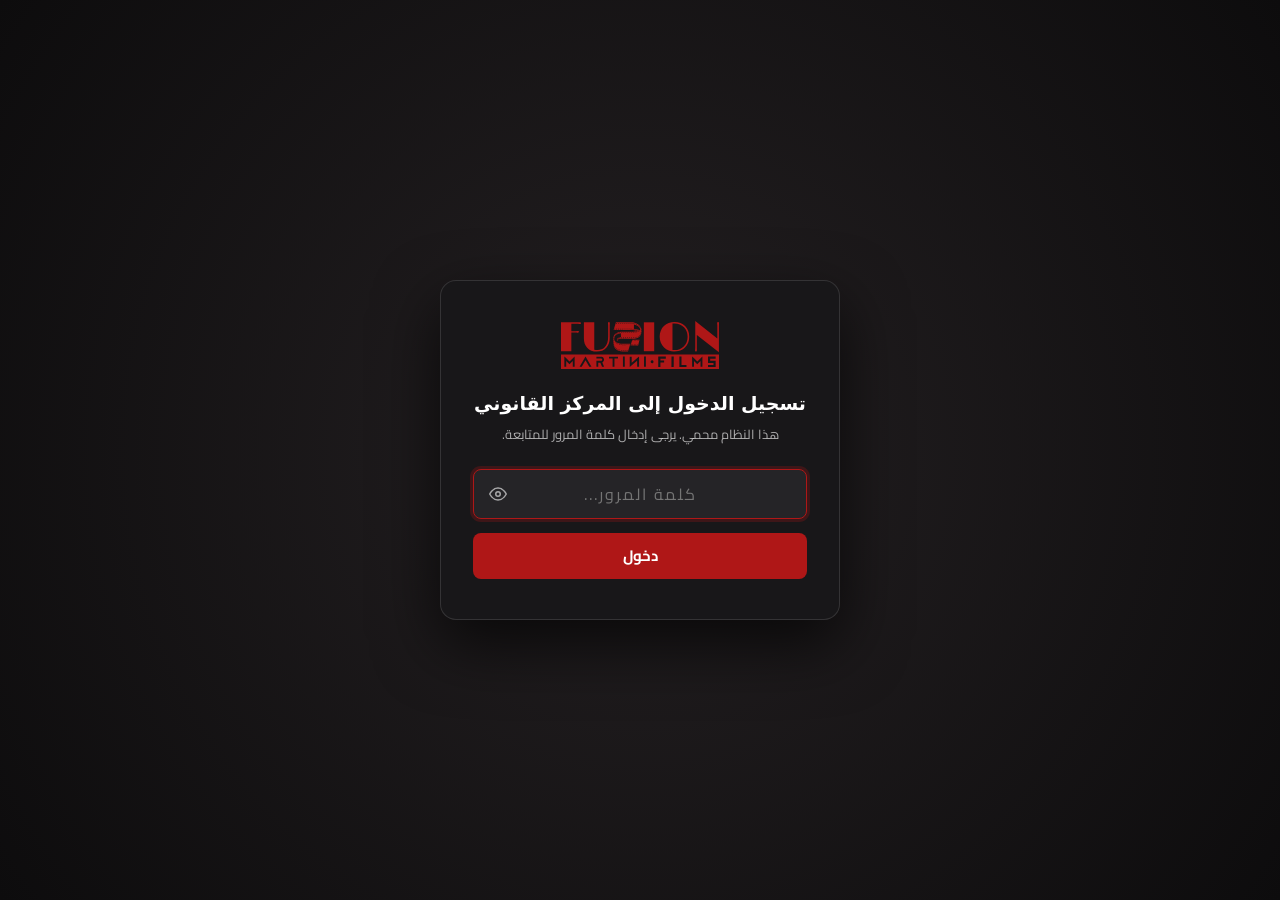
==== commit 87ddf54f: "feat: show/hide password toggle and explicit logout button" ====
--- a/index.html
+++ b/index.html
@@ -8,7 +8,7 @@
 <link rel="preconnect" href="https://fonts.googleapis.com">
 <link rel="preconnect" href="https://fonts.gstatic.com" crossorigin>
 <link href="https://fonts.googleapis.com/css2?family=Cairo:wght@400;500;600;700;800&display=swap" rel="stylesheet">
-<link rel="stylesheet" href="hub.css?v=20260923i">
+<link rel="stylesheet" href="hub.css?v=20260923k">
 </head>
 <body>
 <div class="app">
@@ -27,7 +27,7 @@
     </nav>
     <div class="side-foot">
       <button id="btnLang" class="lang-btn" data-i18n="side.lang"></button>
-      <button id="btnLock" class="lock-btn" data-i18n="side.lock"></button>
+      <button id="btnLogout" class="logout-btn" data-i18n="side.logout"></button>
       <button id="btnBackup" data-i18n="side.backup"></button>
       <button id="btnRestore" data-i18n="side.restore"></button>
       <input type="file" id="fileRestore" accept="application/json" hidden>
@@ -44,6 +44,16 @@
     <form id="authForm" class="auth-form" onsubmit="return false;">
       <div class="auth-input-wrap">
         <input type="password" id="authInput" class="auth-input" placeholder="كلمة المرور..." autocomplete="current-password" required autofocus>
+        <button type="button" id="authToggleShow" class="auth-toggle-btn" aria-label="Show password" title="Show password">
+          <svg class="eye-icon" width="18" height="18" viewBox="0 0 24 24" fill="none" stroke="currentColor" stroke-width="2" stroke-linecap="round" stroke-linejoin="round">
+            <path d="M1 12s4-8 11-8 11 8 11 8-4 8-11 8-11-8-11-8z"></path>
+            <circle cx="12" cy="12" r="3"></circle>
+          </svg>
+          <svg class="eye-off-icon" width="18" height="18" viewBox="0 0 24 24" fill="none" stroke="currentColor" stroke-width="2" stroke-linecap="round" stroke-linejoin="round" style="display:none;">
+            <path d="M17.94 17.94A10.07 10.07 0 0 1 12 20c-7 0-11-8-11-8a18.45 18.45 0 0 1 5.06-5.94M9.9 4.24A9.12 9.12 0 0 1 12 4c7 0 11 8 11 8a18.5 18.5 0 0 1-2.16 3.19m-6.72-1.07a3 3 0 1 1-4.24-4.24"></path>
+            <line x1="1" y1="1" x2="23" y2="23"></line>
+          </svg>
+        </button>
       </div>
       <div id="authErr" class="auth-err" data-i18n="auth.err">كلمة المرور غير صحيحة. يرجى إعادة المحاولة.</div>
       <button type="submit" id="authSubmit" class="auth-btn" data-i18n="auth.btn">دخول</button>
@@ -59,6 +69,6 @@
 <script src="data/templates/nda.js"></script>
 <script src="data/seed.js"></script>
 <script src="assets/html2pdf.bundle.min.js"></script>
-<script src="hub.js?v=20260923i"></script>
+<script src="hub.js?v=20260923k"></script>
 </body>
 </html>
--- a/hub.css
+++ b/hub.css
@@ -1998,7 +1998,7 @@
 .auth-input {
   width: 100%;
   box-sizing: border-box;
-  padding: 12px 16px;
+  padding: 12px 44px 12px 44px;
   background: #252427;
   border: 1.5px solid rgba(255, 255, 255, 0.2);
   border-radius: 8px;
@@ -2014,6 +2014,27 @@
   border-color: #AF1717;
   box-shadow: 0 0 0 3px rgba(175, 23, 23, 0.25);
 }
+.auth-toggle-btn {
+  position: absolute;
+  top: 50%;
+  inset-inline-end: 10px;
+  transform: translateY(-50%);
+  background: transparent;
+  border: none;
+  color: rgba(255, 255, 255, 0.6);
+  cursor: pointer;
+  padding: 6px;
+  display: flex;
+  align-items: center;
+  justify-content: center;
+  border-radius: 4px;
+  transition: color 0.2s, background 0.2s;
+  z-index: 2;
+}
+.auth-toggle-btn:hover {
+  color: #ffffff;
+  background: rgba(255, 255, 255, 0.1);
+}
 .auth-btn {
   width: 100%;
   padding: 12px 20px;
@@ -2048,24 +2069,27 @@
   25% { transform: translateX(-6px); }
   75% { transform: translateX(6px); }
 }
+.side-foot .logout-btn,
 .side-foot .lock-btn {
-  background: transparent;
-  color: rgba(255, 255, 255, 0.8);
-  border: 1px solid rgba(255, 255, 255, 0.2);
+  background: rgba(0, 0, 0, 0.2);
+  color: #ffffff;
+  border: 1px solid rgba(255, 255, 255, 0.25);
   border-radius: 6px;
-  padding: 6px 12px;
-  font-size: 12px;
+  padding: 7px 12px;
+  font-size: 12.5px;
+  font-weight: 600;
   font-family: inherit;
   cursor: pointer;
   margin-bottom: 6px;
   transition: all 0.2s;
   width: 100%;
 }
+.side-foot .logout-btn:hover,
 .side-foot .lock-btn:hover {
-  background: rgba(0, 0, 0, 0.2);
+  background: rgba(0, 0, 0, 0.45);
   color: #fff;
-  border-color: rgba(255, 255, 255, 0.4);
-}
-
-
-
+  border-color: rgba(255, 255, 255, 0.5);
+}
+
+
+
